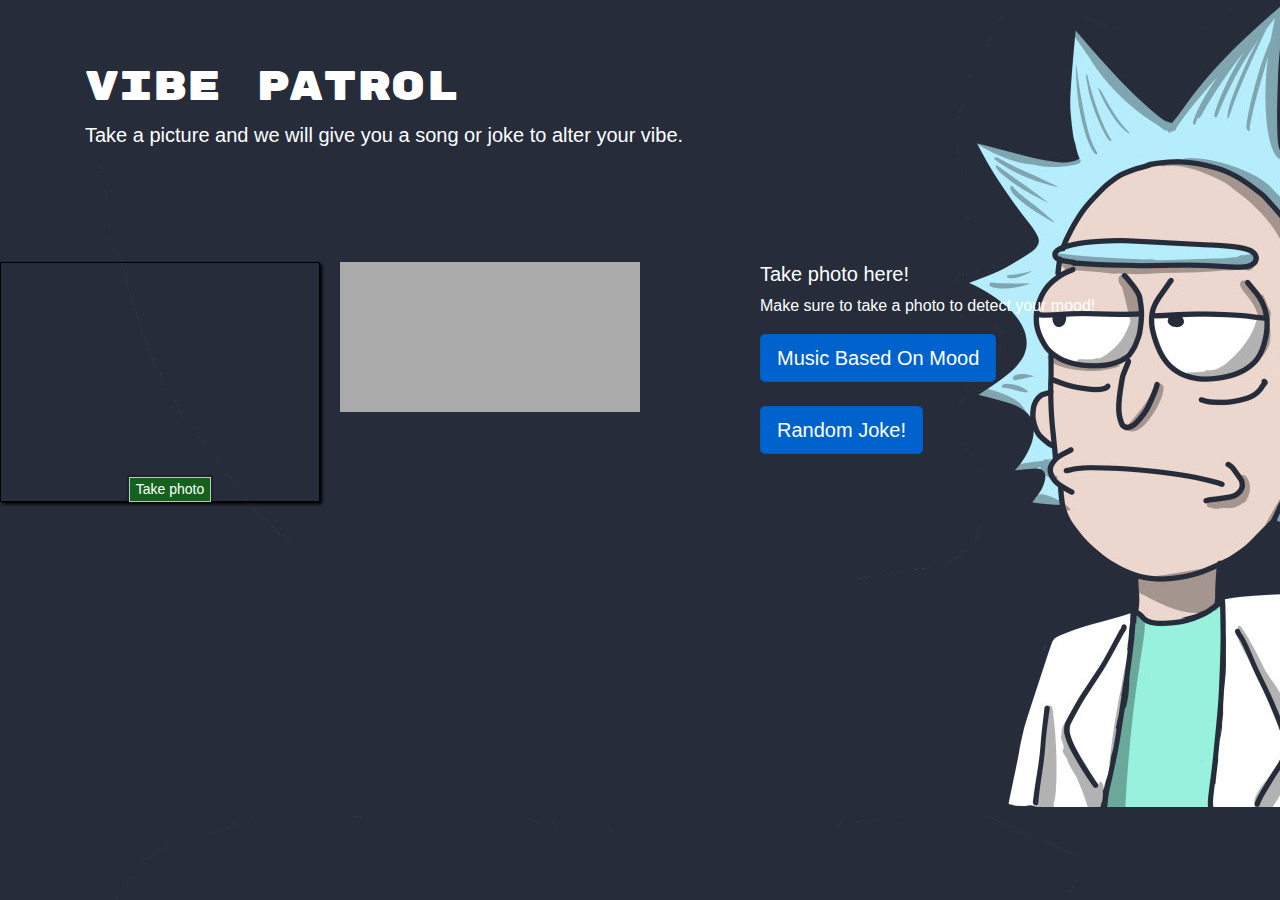
==== index.html @ c2f833b7 "Setup FaceAPI to console.log emotion and linked to live stream picture taking" ====
<!DOCTYPE html>
<html lang="en">

<head>
    <meta charset="UTF-8">
    <meta name="viewport" content="width=device-width, initial-scale=1.0">
    <meta http-equiv="X-UA-Compatible" content="ie=edge">
    <title>Vibe Patrol</title>

    <link rel="stylesheet" href="https://stackpath.bootstrapcdn.com/bootstrap/4.3.1/css/bootstrap.min.css"
        integrity="sha384-ggOyR0iXCbMQv3Xipma34MD+dH/1fQ784/j6cY/iJTQUOhcWr7x9JvoRxT2MZw1T" crossorigin="anonymous">
    <link rel="stylesheet" href="assets/css/style.css" type="text/css" media="all">
    <link href="https://fonts.googleapis.com/css?family=Rubik+Mono+One&display=swap" rel="stylesheet">
    <script src="https://cdnjs.cloudflare.com/ajax/libs/jquery/3.2.1/jquery.min.js"></script>
    <script src="assets/javascript/app.js"></script>

    
</head>

<body>
    <section id="mainContainer">
        <div class="jumbotron jumbotron-fluid" id= "headerr">
            <div class="container">
                <h1 class="title">Vibe Patrol</h1>
                <p class="lead">Take a picture and we will give you a song or joke to alter your vibe.</p>
            </div>
        </div>

        <div class="media">
            <div class="contentarea">
                <div class="camera">
                    <video id="video">Video stream not available.</video>
                    <button id="startbutton">Take photo</button>
                </div>
                <canvas id="canvas">
                </canvas>
                <div class="output">
                    <img id="selfie" alt="The screen capture will appear in this box.">
                </div>
    
            </div>
            <div class="media-body">
                <h5 class="mt-0">Take photo here!</h5>
                <p>Make sure to take a photo to detect your mood!</p>
                <a href="music" class="btn btn-primary btn-lg active" role="button" aria-pressed="true">Music Based On Mood</a><br><br>
                <a href="joke" class="btn btn-primary btn-lg active" role="button" aria-pressed="true">Random Joke!</a>
                
            </div>
        </div>
    </section>

</body>

</html>
---- assets/css/style.css ----
body{
  background-image: url("../images/rickSanchez.jpg");
  background-position: center;
  color: white;
}
 
.musicPlayer{
  padding-left: 200px;
}

#headerr{
  background: transparent;
}
.container{
  background: transparent;
}

.title{
  font-family: 'Rubik Mono One', sans-serif;
}

#video {
    border: 1px solid black;
    box-shadow: 2px 2px 3px black;
    width:320px;
    height:240px;
  }
  
  #photo {
    border: 1px solid black;
    box-shadow: 2px 2px 3px black;
    width:320px;
    height:240px;
  }
  
  #canvas {
    display:none;
  }
  
  .camera {
    width: 340px;
    display:inline-block;
  }
  
  .output {
    width: 340px;
    display:inline-block;
  }
  
  #startbutton {
    display:block;
    position:relative;
    margin-left:auto;
    margin-right:auto;
    bottom:32px;
    background-color: rgba(0, 150, 0, 0.5);
    border: 1px solid rgba(255, 255, 255, 0.7);
    box-shadow: 0px 0px 1px 2px rgba(0, 0, 0, 0.2);
    font-size: 14px;
    font-family: "Lucida Grande", "Arial", sans-serif;
    color: rgba(255, 255, 255, 1.0);
  }
  
  .contentarea {
    display: flex;
    font-size: 16px;
    font-family: "Lucida Grande", "Arial", sans-serif;
    width: 760px;
  }
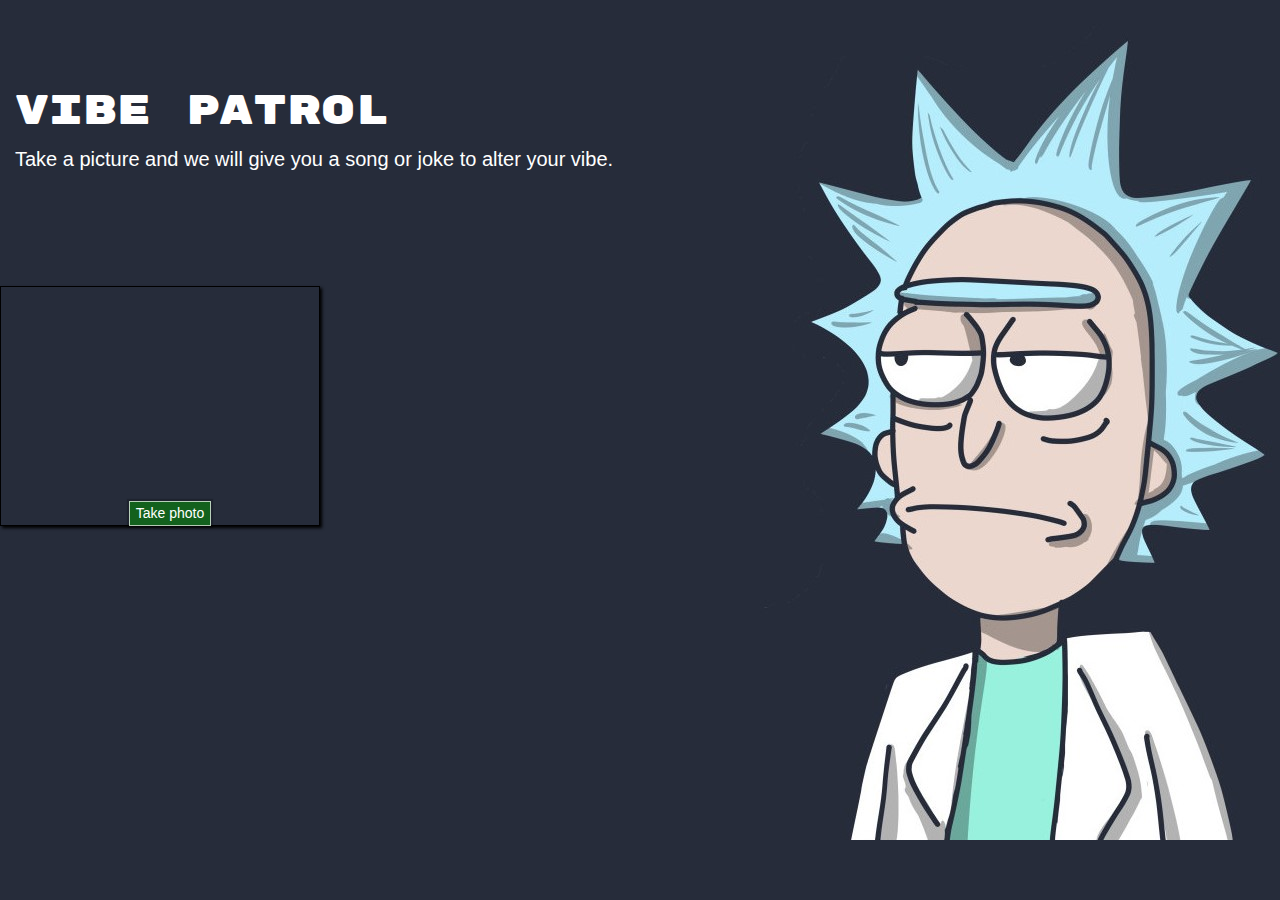
==== commit 999b64a5: "adjusted html and css code for main page -aimee" ====
--- a/index.html
+++ b/index.html
@@ -1,55 +1,64 @@
 <!DOCTYPE html>
 <html lang="en">
-
+​
 <head>
     <meta charset="UTF-8">
     <meta name="viewport" content="width=device-width, initial-scale=1.0">
     <meta http-equiv="X-UA-Compatible" content="ie=edge">
     <title>Vibe Patrol</title>
-
+​
     <link rel="stylesheet" href="https://stackpath.bootstrapcdn.com/bootstrap/4.3.1/css/bootstrap.min.css"
         integrity="sha384-ggOyR0iXCbMQv3Xipma34MD+dH/1fQ784/j6cY/iJTQUOhcWr7x9JvoRxT2MZw1T" crossorigin="anonymous">
     <link rel="stylesheet" href="assets/css/style.css" type="text/css" media="all">
     <link href="https://fonts.googleapis.com/css?family=Rubik+Mono+One&display=swap" rel="stylesheet">
-    <script src="https://cdnjs.cloudflare.com/ajax/libs/jquery/3.2.1/jquery.min.js"></script>
-    <script src="assets/javascript/app.js"></script>
-
+        <!--link to jQuery & AJAX-->
+        <script src="https://cdnjs.cloudflare.com/ajax/libs/jquery/3.2.1/jquery.min.js"></script>
+​
     
 </head>
-
+​
 <body>
-    <section id="mainContainer">
-        <div class="jumbotron jumbotron-fluid" id= "headerr">
-            <div class="container">
-                <h1 class="title">Vibe Patrol</h1>
-                <p class="lead">Take a picture and we will give you a song or joke to alter your vibe.</p>
-            </div>
-        </div>
-
-        <div class="media">
-            <div class="contentarea">
-                <div class="camera">
-                    <video id="video">Video stream not available.</video>
-                    <button id="startbutton">Take photo</button>
+    <section id = "main">
+        <section id="mainContainer">
+                <div class="jumbotron jumbotron-fluid" id= "headerr">
+                    <div class="container" id="appInfo">
+                        <h1 class="title">Vibe Patrol</h1>
+                        <p class="lead">Take a picture and we will give you a song or joke to alter your vibe.</p>
+                    </div>
                 </div>
-                <canvas id="canvas">
-                </canvas>
-                <div class="output">
-                    <img id="selfie" alt="The screen capture will appear in this box.">
+        
+                <div class="media">
+                    <div class="contentarea">
+                        <div class="camera">
+                            <video id="video">Video stream not available.</video>
+                            <button id="startbutton">Take photo</button>
+                        </div>
+                        <canvas id="canvas">
+                        </canvas>
+                        <div class="output">
+                            <img id="selfie" alt="The screen capture will appear in this box.">
+                        </div>
+            
+                    </div>
                 </div>
+                <section>
+                    <h1 id="emotionOutput"></h1>
+                    <button id="retakeBtn">Retake</button>
+            </section>
+            <br>
+            <div class="media-body" id="mediaId">
+                <!-- <h5 class="mt-0">Take photo here!</h5>
+                <p>Make sure to take a photo to detect your mood!</p> -->
+                <a href="music.html" class="btn btn-primary btn-lg active" role="button" aria-pressed="true">Music Based On Mood</a>
+                <a href="joke.html" class="btn btn-primary btn-lg active" role="button" aria-pressed="true" id="submitImg">Random Joke!</a>
+            </section>
+​
+            <section class = "rickBackground"> <img src="assets/images/rickSanchez.jpg" alt="rick background"></section>
+    </section>
+	
     
-            </div>
-            <div class="media-body">
-                <h5 class="mt-0">Take photo here!</h5>
-                <p>Make sure to take a photo to detect your mood!</p>
-                <a href="music" class="btn btn-primary btn-lg active" role="button" aria-pressed="true">Music Based On Mood</a><br><br>
-                <a href="joke" class="btn btn-primary btn-lg active" role="button" aria-pressed="true">Random Joke!</a>
-                
-            </div>
-        </div>
-    </section>
-
+    <script src="assets/javascript/app.js"></script>
+​
 </body>
-
-</html>
-
+​
+</html>--- a/assets/css/style.css
+++ b/assets/css/style.css
@@ -1,69 +1,70 @@
-body{
-  background-image: url("../images/rickSanchez.jpg");
-  background-position: center;
-  color: white;
-}
- 
-.musicPlayer{
-  padding-left: 200px;
-}
-
-#headerr{
-  background: transparent;
-}
-.container{
-  background: transparent;
-}
-
-.title{
-  font-family: 'Rubik Mono One', sans-serif;
-}
-
-#video {
-    border: 1px solid black;
-    box-shadow: 2px 2px 3px black;
-    width:320px;
-    height:240px;
+#main{
+  display: flex;
+  flex-direction: row;
+  justify-content: space-between;
   }
   
-  #photo {
-    border: 1px solid black;
-    box-shadow: 2px 2px 3px black;
-    width:320px;
-    height:240px;
+  body{
+    color: white;
+    background-color: #262c3a;
   }
   
-  #canvas {
-    display:none;
+  #headerr{
+    background: transparent;
+  }
+  .container{
+    background: transparent;
   }
   
-  .camera {
-    width: 340px;
-    display:inline-block;
+  .title{
+    font-family: 'Rubik Mono One', sans-serif;
   }
   
-  .output {
-    width: 340px;
-    display:inline-block;
-  }
-  
-  #startbutton {
-    display:block;
-    position:relative;
-    margin-left:auto;
-    margin-right:auto;
-    bottom:32px;
-    background-color: rgba(0, 150, 0, 0.5);
-    border: 1px solid rgba(255, 255, 255, 0.7);
-    box-shadow: 0px 0px 1px 2px rgba(0, 0, 0, 0.2);
-    font-size: 14px;
-    font-family: "Lucida Grande", "Arial", sans-serif;
-    color: rgba(255, 255, 255, 1.0);
-  }
-  
-  .contentarea {
-    display: flex;
-    font-size: 16px;
-    font-family: "Lucida Grande", "Arial", sans-serif;
-    width: 760px;
-  }+  #video {
+      border: 1px solid black;
+      box-shadow: 2px 2px 3px black;
+      width:320px;
+      height:240px;
+    }
+    
+    #photo {
+      border: 1px solid black;
+      box-shadow: 2px 2px 3px black;
+      width:320px;
+      height:240px;
+    }
+    
+    #canvas {
+      display:none;
+    }
+    
+    .camera {
+      width: 340px;
+      display:inline-block;
+    }
+    
+    .output {
+      width: 340px;
+      display:inline-block;
+    }
+    
+    #startbutton {
+      display:block;
+      position:relative;
+      margin-left:auto;
+      margin-right:auto;
+      bottom:32px;
+      background-color: rgba(0, 150, 0, 0.5);
+      border: 1px solid rgba(255, 255, 255, 0.7);
+      box-shadow: 0px 0px 1px 2px rgba(0, 0, 0, 0.2);
+      font-size: 14px;
+      font-family: "Lucida Grande", "Arial", sans-serif;
+      color: rgba(255, 255, 255, 1.0);
+    }
+    
+    .contentarea {
+      display: flex;
+      font-size: 16px;
+      font-family: "Lucida Grande", "Arial", sans-serif;
+      width: 760px;
+    }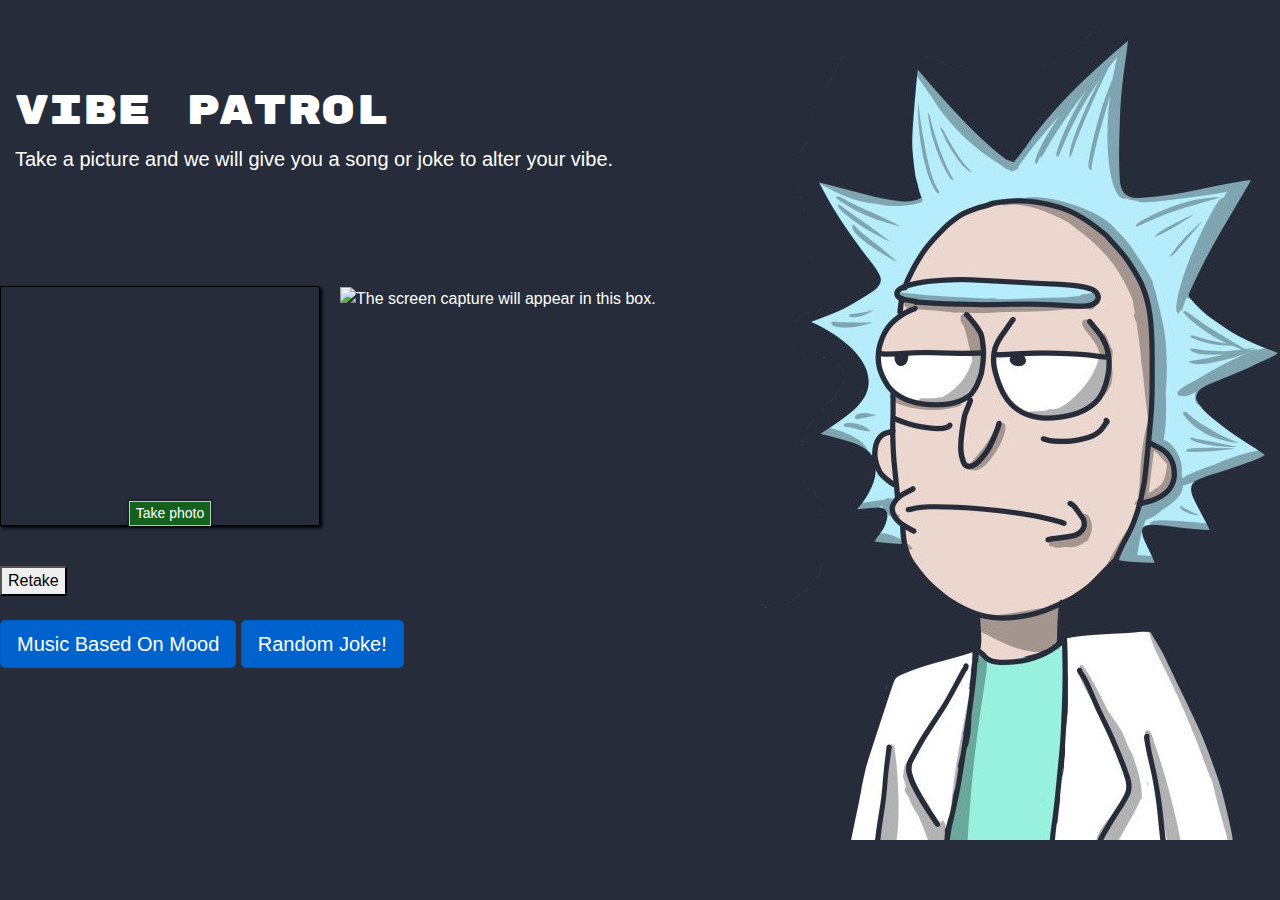
==== commit f619a543: "added more to the html and css pages -aimee" ====
--- a/index.html
+++ b/index.html
@@ -11,8 +11,7 @@
         integrity="sha384-ggOyR0iXCbMQv3Xipma34MD+dH/1fQ784/j6cY/iJTQUOhcWr7x9JvoRxT2MZw1T" crossorigin="anonymous">
     <link rel="stylesheet" href="assets/css/style.css" type="text/css" media="all">
     <link href="https://fonts.googleapis.com/css?family=Rubik+Mono+One&display=swap" rel="stylesheet">
-        <!--link to jQuery & AJAX-->
-        <script src="https://cdnjs.cloudflare.com/ajax/libs/jquery/3.2.1/jquery.min.js"></script>
+      
 ​
     
 </head>
@@ -58,6 +57,8 @@
 	
     
     <script src="assets/javascript/app.js"></script>
+      <!--link to jQuery & AJAX-->
+      <script src="https://cdnjs.cloudflare.com/ajax/libs/jquery/3.2.1/jquery.min.js"></script>
 ​
 </body>
 ​
--- a/assets/css/style.css
+++ b/assets/css/style.css
@@ -18,6 +18,22 @@
   
   .title{
     font-family: 'Rubik Mono One', sans-serif;
+  }
+
+  .memeButton{
+    display: flex;
+    flex-direction: row;
+    justify-content: space-between;
+  }
+
+  .musicPlayer{
+    padding-left: 20px;
+  }
+
+  #startOverButton{
+    display: flex;
+    flex-direction: column;
+    margin-left: 20px;
   }
   
   #video {
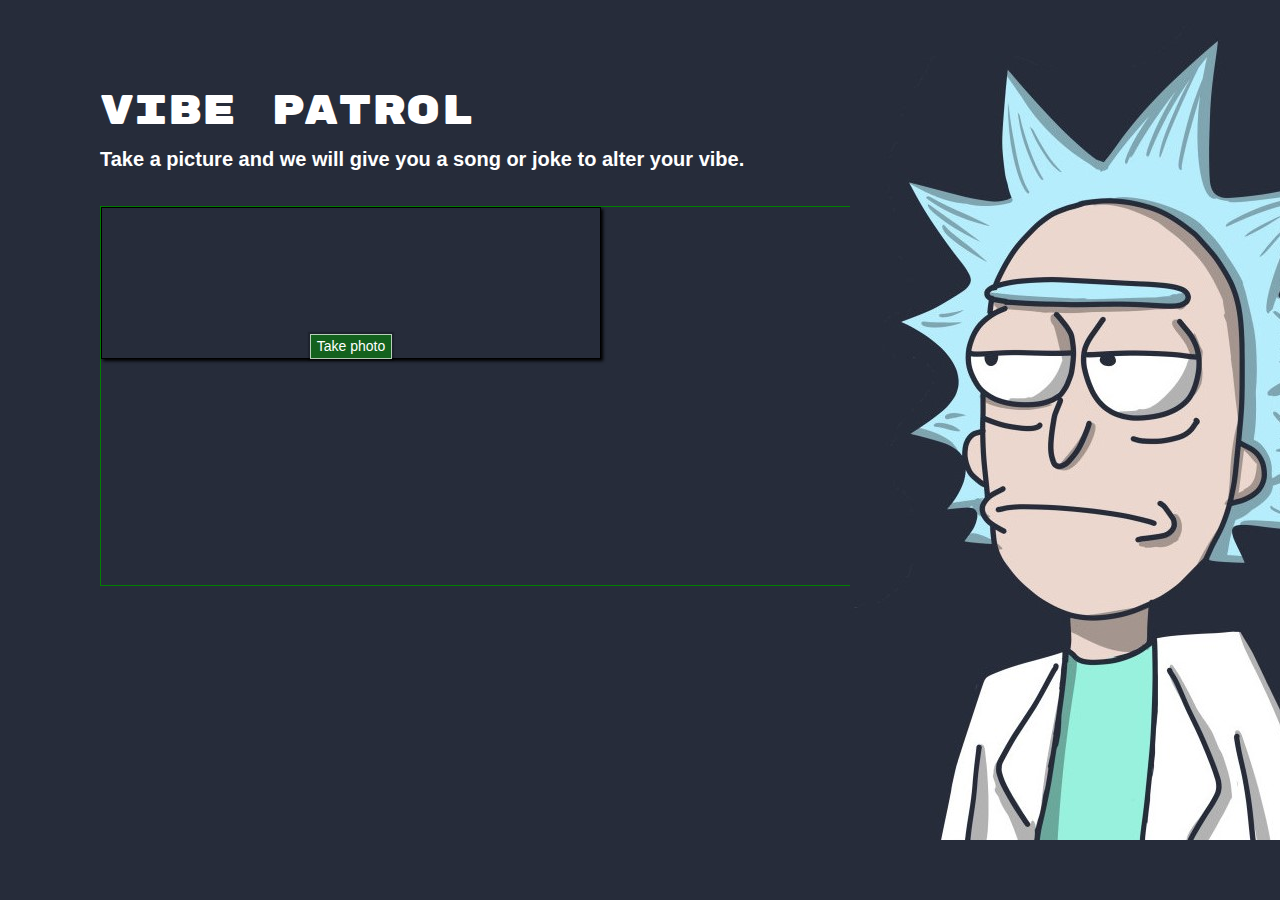
==== commit 2065a498: "Linked all buttons to JS functions. Cleaned up CSS for the most part. Will continue to update" ====
--- a/index.html
+++ b/index.html
@@ -1,65 +1,145 @@
 <!DOCTYPE html>
 <html lang="en">
-​
-<head>
-    <meta charset="UTF-8">
-    <meta name="viewport" content="width=device-width, initial-scale=1.0">
-    <meta http-equiv="X-UA-Compatible" content="ie=edge">
+  ​
+  <head>
+    <meta charset="UTF-8" />
+    <meta name="viewport" content="width=device-width, initial-scale=1.0" />
+    <meta http-equiv="X-UA-Compatible" content="ie=edge" />
     <title>Vibe Patrol</title>
-​
-    <link rel="stylesheet" href="https://stackpath.bootstrapcdn.com/bootstrap/4.3.1/css/bootstrap.min.css"
-        integrity="sha384-ggOyR0iXCbMQv3Xipma34MD+dH/1fQ784/j6cY/iJTQUOhcWr7x9JvoRxT2MZw1T" crossorigin="anonymous">
-    <link rel="stylesheet" href="assets/css/style.css" type="text/css" media="all">
-    <link href="https://fonts.googleapis.com/css?family=Rubik+Mono+One&display=swap" rel="stylesheet">
-      
-​
-    
-</head>
-​
-<body>
-    <section id = "main">
-        <section id="mainContainer">
-                <div class="jumbotron jumbotron-fluid" id= "headerr">
-                    <div class="container" id="appInfo">
-                        <h1 class="title">Vibe Patrol</h1>
-                        <p class="lead">Take a picture and we will give you a song or joke to alter your vibe.</p>
-                    </div>
-                </div>
-        
-                <div class="media">
-                    <div class="contentarea">
-                        <div class="camera">
-                            <video id="video">Video stream not available.</video>
-                            <button id="startbutton">Take photo</button>
-                        </div>
-                        <canvas id="canvas">
-                        </canvas>
-                        <div class="output">
-                            <img id="selfie" alt="The screen capture will appear in this box.">
-                        </div>
-            
-                    </div>
-                </div>
-                <section>
-                    <h1 id="emotionOutput"></h1>
-                    <button id="retakeBtn">Retake</button>
-            </section>
-            <br>
-            <div class="media-body" id="mediaId">
-                <!-- <h5 class="mt-0">Take photo here!</h5>
-                <p>Make sure to take a photo to detect your mood!</p> -->
-                <a href="music.html" class="btn btn-primary btn-lg active" role="button" aria-pressed="true">Music Based On Mood</a>
-                <a href="joke.html" class="btn btn-primary btn-lg active" role="button" aria-pressed="true" id="submitImg">Random Joke!</a>
-            </section>
-​
-            <section class = "rickBackground"> <img src="assets/images/rickSanchez.jpg" alt="rick background"></section>
+    ​
+    <link rel="stylesheet" href="https://stackpath.bootstrapcdn.com/bootstrap/4.3.1/css/bootstrap.min.css" integrity="sha384-ggOyR0iXCbMQv3Xipma34MD+dH/1fQ784/j6cY/iJTQUOhcWr7x9JvoRxT2MZw1T" crossorigin="anonymous"/>
+    <link rel="stylesheet" href="assets/css/style.css" type="text/css" media="all"/>
+    <link href="https://fonts.googleapis.com/css?family=Rubik+Mono+One&display=swap" rel="stylesheet"/>
+
+    <!--link to jQuery & AJAX-->
+    <script src="https://cdnjs.cloudflare.com/ajax/libs/jquery/3.2.1/jquery.min.js"></script>
+
+    ​
+  </head>
+  ​
+  <body class="pageIndex">
+    <section class="main" id="conIndex">
+      <section id="mainContainer-index">
+        <div class="jumbotron jumbotron-fluid" id="headerr">
+          <div class="container" id="appInfo">
+            <h1 class="title">Vibe Patrol</h1>
+            <p class="lead">
+              Take a picture and we will give you a song or joke to alter your
+              vibe.
+            </p>
+          </div>
+        </div>
+        <div class="media">
+          <div class="contentarea">
+            <div class="camera">
+              <video id="video">Video stream not available.</video>
+              <button id="startbutton">Take photo</button>
+            </div>
+            <canvas id="canvas"></canvas>
+            <div class="output">
+              <img
+                id="selfie"
+                alt="The screen capture will appear in this box."
+              />
+            </div>
+            <p id="retakeTxt">Retake photo by clicking on image.</p>
+
+          </div>
+        </div>
+        <section>
+          <h1 id="emotionOutput"></h1>
+        </section>
+        <br />
+        <div class="media-body" id="mediaId">
+          <button id="toMusic">Music</button>
+          <button id="toDis">Joke</button>
+        </div>
+      </section>
+      ​
+      <section class="rickBackground">
+        <img src="assets/images/rickSanchez.jpg" alt="rick background" />
+      </section>
     </section>
-	
-    
+
+    <section class="main" id="conMusic">
+      <section id="mainContainer-music">
+        <div class="jumbotron jumbotron-fluid" id="headerr">
+          <div class="container">
+            <h1 class="title">Vibe Patrol</h1>
+            <p class="lead">Enjoy the music vibe.</p>
+          </div>
+        </div>
+
+        <div class="musicPlayer">
+          <iframe id="musicVid" width="560" height="315" src=""> </iframe>
+          <button id="startOverButton">Start Over</button>
+        </div>
+      </section>
+      <section class="rickBackground">
+        <img src="assets/images/rickSanchez.jpg" alt="rick background" />
+      </section>
+    </section>
+
+    <section class="main" id="conDis">
+      <div class="jumbotron jumbotron-fluid" id="headerr">
+        <div class="container">
+          <h1 class="title">Vibe Patrol</h1>
+          <p class="lead">Disclaimer</p>
+          <br />
+          <p>
+            Although not an adult site, Vibe Patrol recommends that you be over
+            the age of 18 years to view our jokes. Parental discretion is
+            advised.
+          </p>
+          <p>
+            The jokes on this site are meant to be entertaining and funny. This
+            being said it is likely that people of different races, religions,
+            sexual preferences, hair colours, heights, shoes sizes, amongst
+            others will be offended. This is not our intent.
+            <b>If you are easily offended please leave section NOW</b>.
+          </p>
+          <p>
+            The material provided herein is uncensored and is protected by free
+            speech and does not represent the views of the website creators,
+            group members, or any other affiliates of this site. By clicking
+            'Contine to Joke' below, you agree to release the website creators,
+            group members and any other affiliates of this site from any and all
+            liability which might arise.
+          </p>
+          <p>
+            It is impossible to provide a joke site that would not offend
+            someone sometime. If there are jokes that you find offensive, please
+            ignore them and move on. We apologize in advance.
+          </p>
+          <br />
+          <br />
+          <section id="memeButton">
+            <img src="assets/images/offensive.png" />
+            <button id="continueButton">Continue</button>
+          </section>
+        </div>
+      </div>
+    </section>
+
+    <section class="main" id="conJoke">
+      <section id="mainContainer-joke2">
+        <div class="jumbotron jumbotron-fluid" id="headerr">
+          <div class="container">
+            <h1 class="title">Vibe Patrol</h1>
+            <p class="lead">Random joke to turn that....Vibe upside down? =)</p>
+            <br />
+          </div>
+        </div>
+
+        <h1 id="jokeH1"></h1>
+        <button id="startOverButton">Start Over</button>
+      </section>
+      <section class="rickBackground">
+        <img src="assets/images/rickSanchez.jpg" alt="rick background" />
+      </section>
+    </section>
+
     <script src="assets/javascript/app.js"></script>
-      <!--link to jQuery & AJAX-->
-      <script src="https://cdnjs.cloudflare.com/ajax/libs/jquery/3.2.1/jquery.min.js"></script>
-​
-</body>
-​
-</html>+  </body>
+  ​
+</html>
--- a/assets/css/style.css
+++ b/assets/css/style.css
@@ -1,23 +1,58 @@
-#main{
-  display: flex;
-  flex-direction: row;
-  justify-content: space-between;
-  }
-  
   body{
     color: white;
     background-color: #262c3a;
+    margin: 0;
+  }
+
+.main{
+  display: flex;
+  flex-direction: row;
+  justify-content: space-around;
+  padding-left: 100px;
+  }
+
+  #mainContainer-index{
+    width: 750px;
+  }
+
+  #mainContainer-music{
+    width: 750px;
+  }
+
+
+  #conDis{
+    margin: auto;
+    padding-left: 0;
+    width: 800px;
+    text-align: center;
+  }
+  .lead{
+    font-weight: bolder
   }
   
+  #continueButton{
+    margin: auto;
+    margin-top: 15px;
+    height: 40px;
+    width: 50%;
+
+  }
+
   #headerr{
     background: transparent;
+    padding-bottom: 0;
   }
   .container{
     background: transparent;
+    padding-left: 0;
   }
   
   .title{
     font-family: 'Rubik Mono One', sans-serif;
+  }
+
+  #emotionOutput{
+    color: #b4eefc;
   }
 
   .memeButton{
@@ -26,28 +61,39 @@
     justify-content: space-between;
   }
 
-  .musicPlayer{
-    padding-left: 20px;
+  #appInfo{
+    margin: 0;
+    padding: 0;
   }
 
   #startOverButton{
     display: flex;
     flex-direction: column;
-    margin-left: 20px;
+    background-color: #b4eefc;
+    margin-top: 10px;
   }
-  
+  .media{
+    border: 1px solid green;
+    width: 800px;
+  }
+
   #video {
       border: 1px solid black;
       box-shadow: 2px 2px 3px black;
-      width:320px;
-      height:240px;
+      width:500px;
     }
     
-    #photo {
+    #selfie {
       border: 1px solid black;
       box-shadow: 2px 2px 3px black;
-      width:320px;
-      height:240px;
+    }
+
+    #retakeTxt{
+      text-align: center;
+      border: 1px solid;
+      margin: auto;
+      font-size: 30px;
+      margin-left: 30px;
     }
     
     #canvas {
@@ -55,20 +101,22 @@
     }
     
     .camera {
-      width: 340px;
+      width: 500px;
+      height: 378px;;
       display:inline-block;
     }
     
     .output {
-      width: 340px;
+      width: 500px;
       display:inline-block;
     }
     
     #startbutton {
-      display:block;
+      display:flex;
       position:relative;
-      margin-left:auto;
-      margin-right:auto;
+      /* margin-left:auto; */
+      /* margin-right:auto; */
+      margin: auto;
       bottom:32px;
       background-color: rgba(0, 150, 0, 0.5);
       border: 1px solid rgba(255, 255, 255, 0.7);
@@ -83,4 +131,10 @@
       font-size: 16px;
       font-family: "Lucida Grande", "Arial", sans-serif;
       width: 760px;
+    }
+
+    #mediaId{
+      border: 1px solid;
+      text-align: center;
+      width: 500px;
     }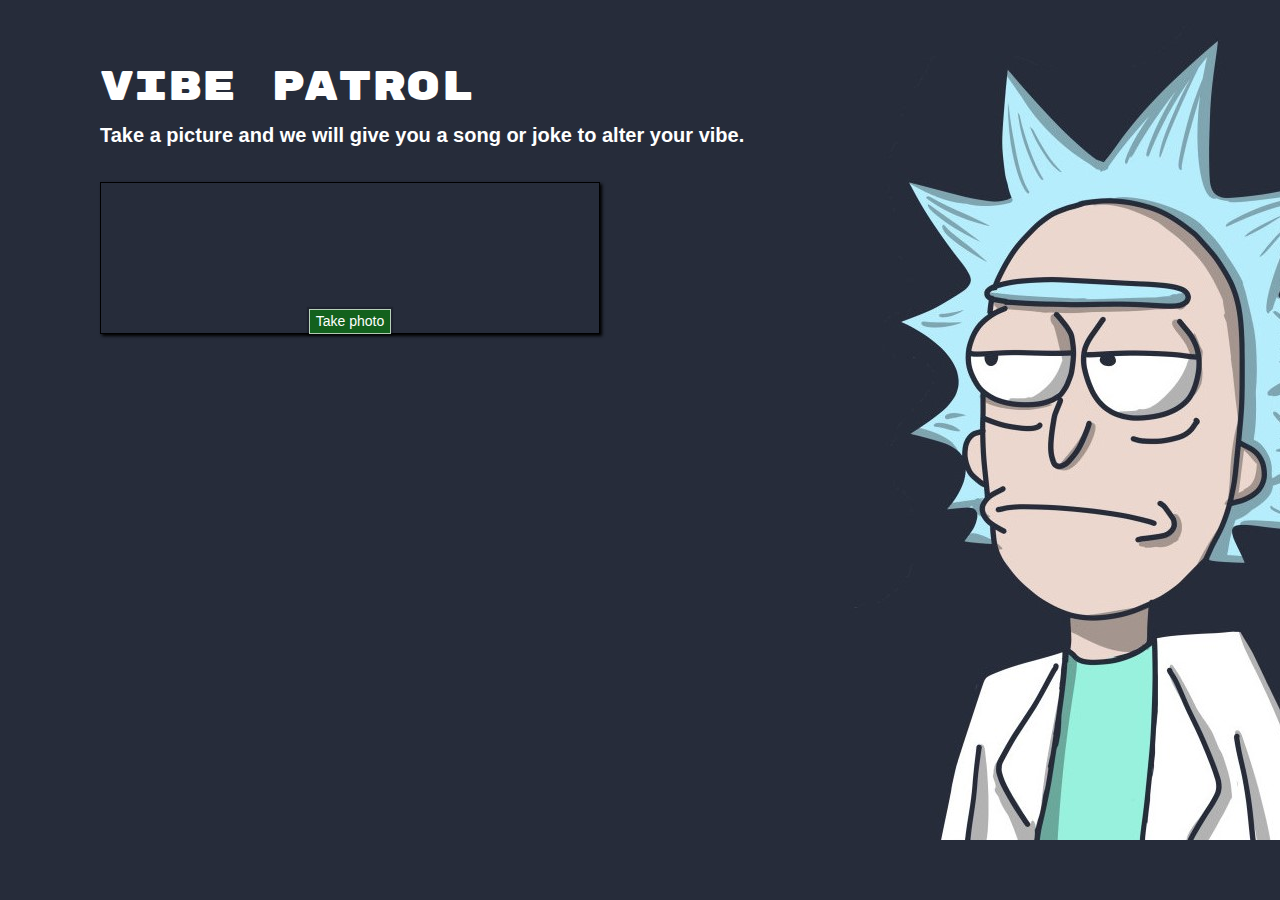
==== commit c620edf2: "final touches added to stylesheet" ====
--- a/index.html
+++ b/index.html
@@ -81,7 +81,7 @@
     </section>
 
     <section class="main" id="conDis">
-      <div class="jumbotron jumbotron-fluid" id="headerr">
+      <div class="jumbotron jumbotron-fluid disHead" id="headerr">
         <div class="container">
           <h1 class="title">Vibe Patrol</h1>
           <p class="lead">Disclaimer</p>
@@ -130,9 +130,13 @@
             <br />
           </div>
         </div>
-
-        <h1 id="jokeH1"></h1>
-        <button id="startOverButton">Start Over</button>
+        <section id="jokeSec">
+          <h1 id="jokeH1"></h1>
+        </section>
+        <section id="jokeBtns">
+          <button id="startOverButton">Start Over</button>
+          <button id="newJoke">New Joke</button>
+        </section>  
       </section>
       <section class="rickBackground">
         <img src="assets/images/rickSanchez.jpg" alt="rick background" />
--- a/assets/css/style.css
+++ b/assets/css/style.css
@@ -9,6 +9,7 @@
   flex-direction: row;
   justify-content: space-around;
   padding-left: 100px;
+  margin-top: 0px;
   }
 
   #mainContainer-index{
@@ -35,13 +36,18 @@
     margin-top: 15px;
     height: 40px;
     width: 50%;
-
   }
 
   #headerr{
     background: transparent;
     padding-bottom: 0;
+    padding-top: 40px;
   }
+
+  .disHead{
+    padding-top: 0 !important;
+  }
+
   .container{
     background: transparent;
     padding-left: 0;
@@ -53,6 +59,9 @@
 
   #emotionOutput{
     color: #b4eefc;
+    width: 500px;
+    text-align: center;
+    margin-top: 10px;
   }
 
   .memeButton{
@@ -66,14 +75,7 @@
     padding: 0;
   }
 
-  #startOverButton{
-    display: flex;
-    flex-direction: column;
-    background-color: #b4eefc;
-    margin-top: 10px;
-  }
   .media{
-    border: 1px solid green;
     width: 800px;
   }
 
@@ -90,10 +92,10 @@
 
     #retakeTxt{
       text-align: center;
-      border: 1px solid;
       margin: auto;
-      font-size: 30px;
+      font-size: 16px;
       margin-left: 30px;
+      font-style: italic;
     }
     
     #canvas {
@@ -134,7 +136,53 @@
     }
 
     #mediaId{
-      border: 1px solid;
       text-align: center;
       width: 500px;
-    }+
+    }
+
+    #toMusic{
+      width: 150px;
+      background-color: #b4eefc;
+      font-weight: bold;
+      padding: 5px;
+      border: none;
+      
+    } 
+
+    #toDis{
+      width: 150px;
+      background-color: #000000;
+      color: #b4eefc;
+      font-weight: bold;
+      padding: 5px;
+      border: none;    
+    }
+
+    #jokeSec{
+      height: auto;
+      width: 600px;
+    }
+
+    #jokeBtns{
+      display: flex;
+      justify-content: space-around;
+      width: 450px;
+      margin: auto;
+      margin-top: 10px;
+    }
+
+    #startOverButton{
+      background-color: #a3d7e4;
+      padding: 5px;
+      font-weight: bold;
+    }  
+
+    #newJoke{
+      background-color: #000000;
+      color: #b4eefc;
+      font-weight: bold;
+      padding: 5px;
+      
+    }
+
